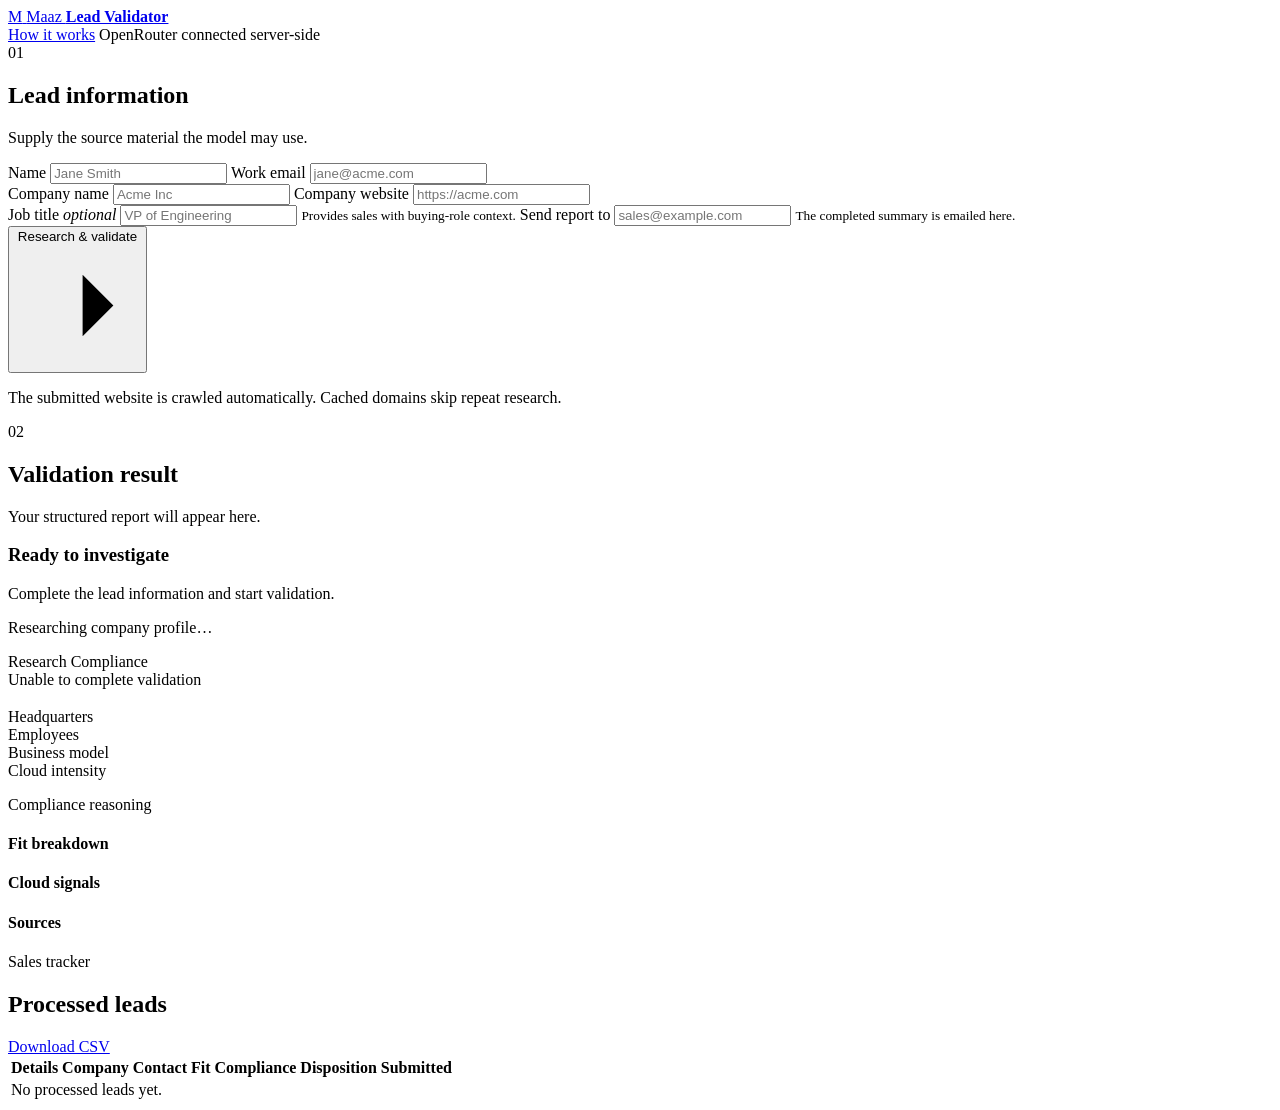
==== app/static/index.html @ 38a0d8f0 "Build end-to-end lead validation prototype" ====
<!doctype html>
<html lang="en">
<head>
  <meta charset="utf-8">
  <meta name="viewport" content="width=device-width, initial-scale=1">
  <meta name="description" content="AI-assisted company research and compliance validation.">
  <title>Maaz · Lead Validator</title>
  <link rel="stylesheet" href="/static/styles.css">
</head>
<body>
  <div class="shell">
    <header class="topbar">
      <a class="brand" href="/" aria-label="Maaz Lead Validator home">
        <span class="brand-mark">M</span>
        <span>Maaz <b>Lead Validator</b></span>
      </a>
      <div class="header-actions">
        <a class="header-link" href="/readme">How it works</a>
        <span class="service-status"><i></i> OpenRouter connected server-side</span>
      </div>
    </header>

    <main>

      <div class="workspace">
        <section class="panel form-panel">
          <div class="panel-heading">
            <span class="step">01</span>
            <div>
              <h2>Lead information</h2>
              <p>Supply the source material the model may use.</p>
            </div>
          </div>

          <form id="validator-form">
            <div class="field-row">
              <label>
                <span>Name</span>
                <input id="name" required minlength="2" autocomplete="name" placeholder="Jane Smith">
              </label>
              <label>
                <span>Work email</span>
                <input id="email" required type="email" autocomplete="email" placeholder="jane@acme.com">
              </label>
            </div>
            <div class="field-row">
              <label>
                <span>Company name</span>
                <input id="company-name-input" required minlength="2" autocomplete="organization" placeholder="Acme Inc">
              </label>
              <label>
                <span>Company website</span>
                <input id="website" required type="url" autocomplete="url" placeholder="https://acme.com">
              </label>
            </div>
            <div class="field-row">
              <label>
                <span>Job title <em>optional</em></span>
                <input id="job-title" autocomplete="organization-title" placeholder="VP of Engineering">
                <small>Provides sales with buying-role context.</small>
              </label>
              <label>
                <span>Send report to</span>
                <input id="notification-email" required type="email" autocomplete="email" placeholder="sales@example.com">
                <small>The completed summary is emailed here.</small>
              </label>
            </div>

            <button id="submit-button" type="submit">
              <span>Research &amp; validate</span>
              <svg viewBox="0 0 24 24" aria-hidden="true"><path d="M5 12h14M13 6l6 6-6 6"/></svg>
            </button>
            <p class="form-note">The submitted website is crawled automatically. Cached domains skip repeat research.</p>
          </form>
        </section>

        <aside class="panel result-panel" aria-live="polite">
          <div class="panel-heading">
            <span class="step">02</span>
            <div>
              <h2>Validation result</h2>
              <p id="result-subtitle">Your structured report will appear here.</p>
            </div>
          </div>

          <div id="empty-state" class="empty-state">
            <div class="radar"><span></span></div>
            <h3>Ready to investigate</h3>
            <p>Complete the lead information and start validation.</p>
          </div>

          <div id="loading-state" class="loading-state hidden">
            <div class="scan-line"></div>
            <p id="loading-copy">Researching company profile…</p>
            <div class="loading-steps">
              <span id="research-step" class="active">Research</span>
              <span id="compliance-step">Compliance</span>
            </div>
          </div>

          <div id="error-state" class="error-state hidden">
            <span>Unable to complete validation</span>
            <p id="error-copy"></p>
          </div>

          <div id="results" class="results hidden">
            <div class="verdict">
              <span id="status-badge" class="badge"></span>
              <span id="confidence"></span>
            </div>
            <div class="fit-meter" aria-label="Lead fit score"><span id="fit-fill"></span></div>
            <h3 id="company-name"></h3>
            <a id="company-domain" target="_blank" rel="noopener noreferrer"></a>
            <p id="summary" class="summary"></p>

            <dl class="facts">
              <div><dt>Headquarters</dt><dd id="headquarters"></dd></div>
              <div><dt>Employees</dt><dd id="employees"></dd></div>
              <div><dt>Business model</dt><dd id="business-model"></dd></div>
              <div><dt>Cloud intensity</dt><dd id="cloud-intensity"></dd></div>
            </dl>

            <div class="reason-box">
              <span>Compliance reasoning</span>
              <p id="reason"></p>
              <p id="match" class="match"></p>
            </div>
            <div class="detail-section">
              <h4>Fit breakdown</h4>
              <ul id="fit-reasons"></ul>
            </div>

            <div id="signals-section" class="detail-section">
              <h4>Cloud signals</h4>
              <ul id="signals"></ul>
            </div>
            <div id="sources-section" class="detail-section">
              <h4>Sources</h4>
              <ul id="sources"></ul>
            </div>
          </div>
        </aside>
      </div>

      <section class="tracker panel">
        <div class="tracker-heading">
          <div>
            <p class="eyebrow">Sales tracker</p>
            <h2>Processed leads</h2>
          </div>
          <a class="download" href="/api/leads.csv" download>Download CSV</a>
        </div>
        <div class="table-wrap">
          <table>
            <thead><tr><th class="expand-column"><span class="sr-only">Details</span></th><th>Company</th><th>Contact</th><th>Fit</th><th>Compliance</th><th>Disposition</th><th>Submitted</th></tr></thead>
            <tbody id="tracker-body"><tr><td colspan="7" class="table-empty">No processed leads yet.</td></tr></tbody>
          </table>
        </div>
      </section>
    </main>
  </div>
  <script src="/static/app.js" defer></script>
</body>
</html>
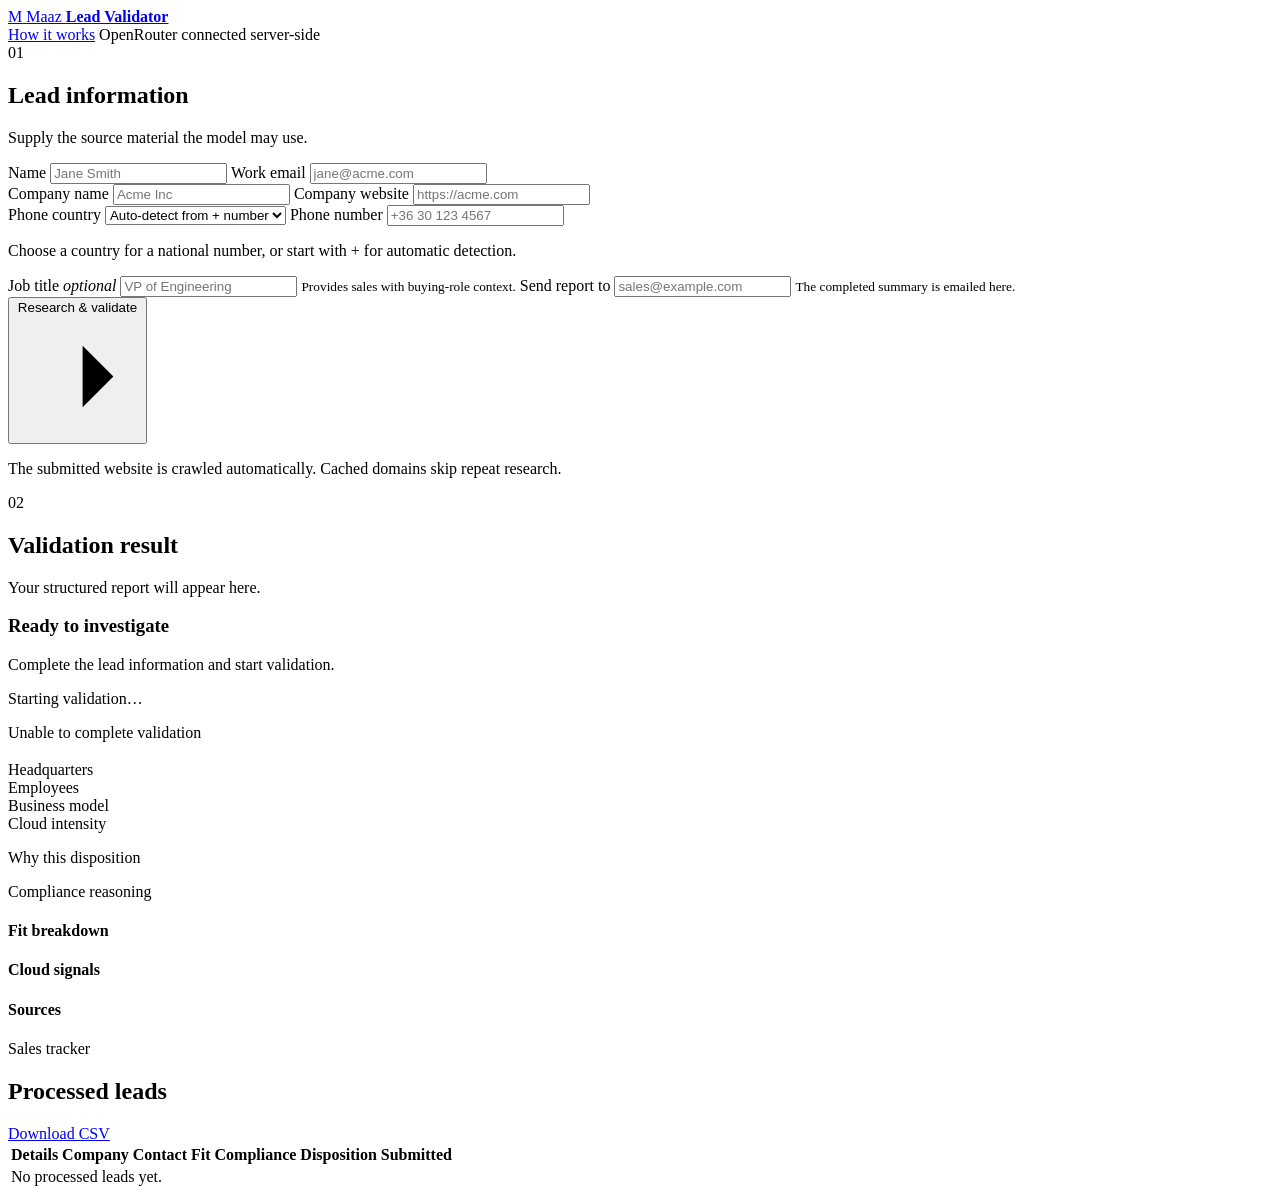
==== commit 7e710c8b: "Add phone screening and explainable lead routing" ====
--- a/app/static/index.html
+++ b/app/static/index.html
@@ -53,6 +53,19 @@
                 <input id="website" required type="url" autocomplete="url" placeholder="https://acme.com">
               </label>
             </div>
+            <div class="phone-row">
+              <label>
+                <span>Phone country</span>
+                <select id="phone-country" aria-describedby="phone-feedback">
+                  <option value="">Auto-detect from + number</option>
+                </select>
+              </label>
+              <label>
+                <span>Phone number</span>
+                <input id="phone-number" required type="tel" autocomplete="tel" placeholder="+36 30 123 4567" aria-describedby="phone-feedback">
+              </label>
+              <p id="phone-feedback" class="field-feedback">Choose a country for a national number, or start with + for automatic detection.</p>
+            </div>
             <div class="field-row">
               <label>
                 <span>Job title <em>optional</em></span>
@@ -91,11 +104,8 @@
 
           <div id="loading-state" class="loading-state hidden">
             <div class="scan-line"></div>
-            <p id="loading-copy">Researching company profile…</p>
-            <div class="loading-steps">
-              <span id="research-step" class="active">Research</span>
-              <span id="compliance-step">Compliance</span>
-            </div>
+            <p id="loading-copy">Starting validation…</p>
+            <ul id="progress-events" class="progress-events"></ul>
           </div>
 
           <div id="error-state" class="error-state hidden">
@@ -121,7 +131,9 @@
             </dl>
 
             <div class="reason-box">
-              <span>Compliance reasoning</span>
+              <span>Why this disposition</span>
+              <ul id="decision-reasons" class="decision-reasons"></ul>
+              <span class="secondary-reason-title">Compliance reasoning</span>
               <p id="reason"></p>
               <p id="match" class="match"></p>
             </div>
